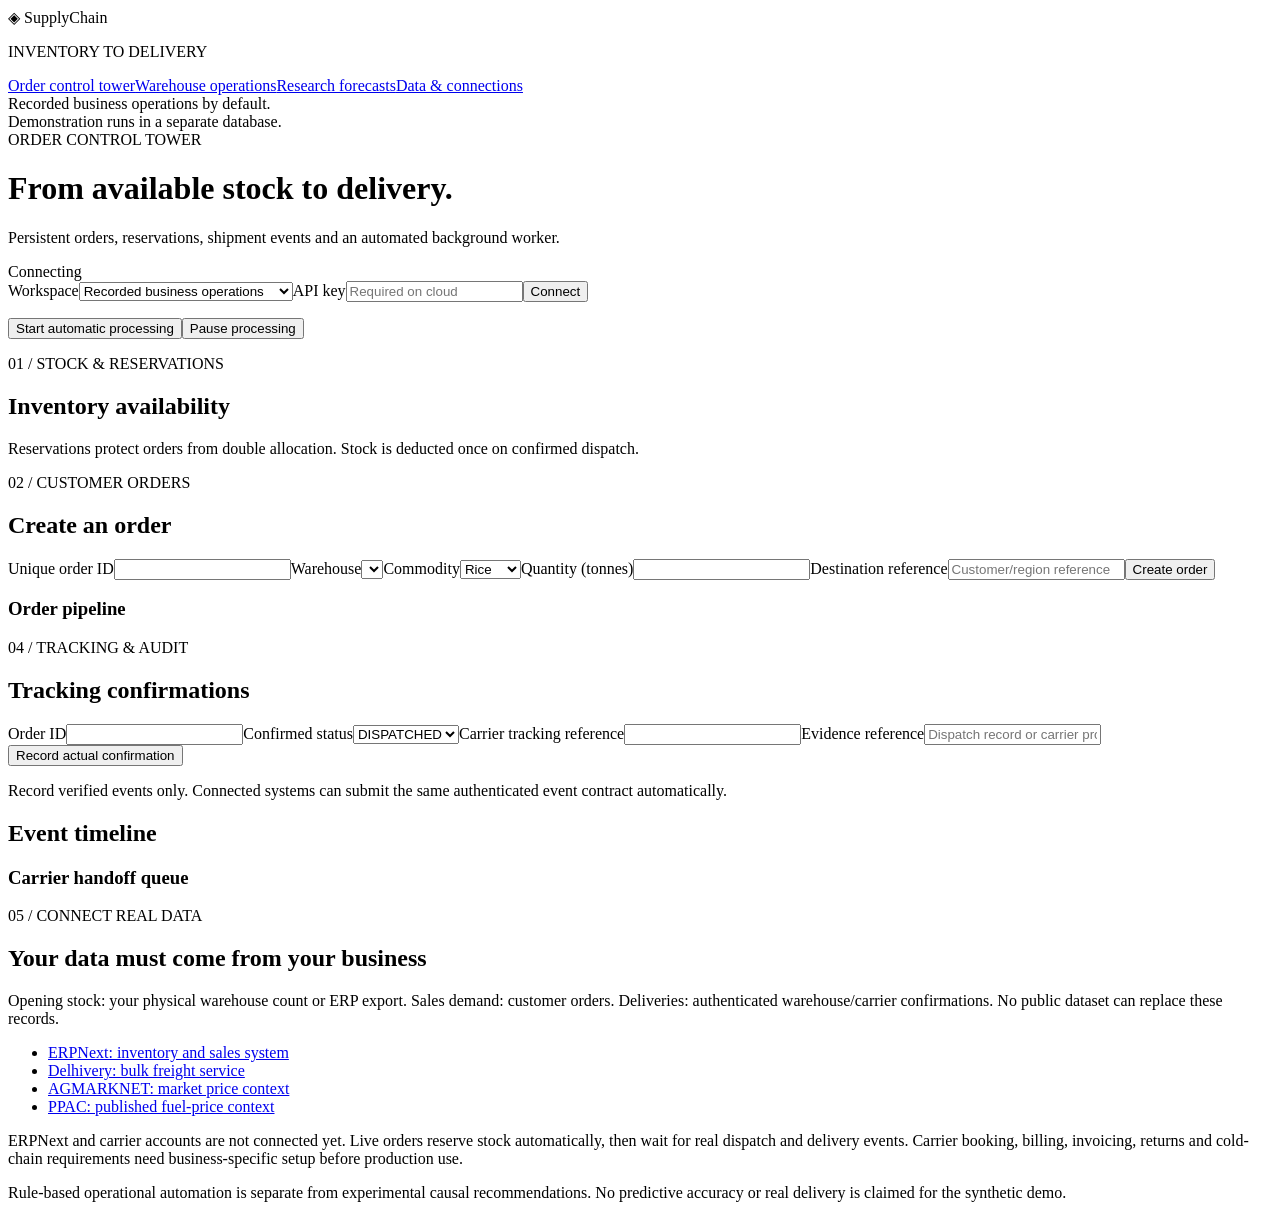
==== web/fulfillment.html @ 3bc900e6 "Add durable inventory-to-delivery workflow and isolated simulation" ====
<!doctype html><html lang="en"><head><meta charset="utf-8"><meta name="viewport" content="width=device-width,initial-scale=1"><title>SupplyChain | Inventory to delivery</title><link rel="stylesheet" href="/static/style.css"><script src="/static/fulfillment.js" defer></script></head><body><aside><div class="brand">◈ SupplyChain</div><p>INVENTORY TO DELIVERY</p><a href="/fulfillment">Order control tower</a><a href="/operations">Warehouse operations</a><a href="/">Research forecasts</a><a href="#connections">Data & connections</a><div class="aside-note">Recorded business operations by default.<br>Demonstration runs in a separate database.</div></aside><main><header><div><span class="eyebrow">ORDER CONTROL TOWER</span><h1>From available stock to delivery.</h1><p>Persistent orders, reservations, shipment events and an automated background worker.</p></div><span id="state-badge" class="badge">Connecting</span></header><div class="controls"><label>Workspace<select id="mode"><option value="live">Recorded business operations</option><option value="demo">Isolated synthetic demonstration</option></select></label><label>API key<input id="key" type="password" autocomplete="off" placeholder="Required on cloud"></label><button id="connect">Connect</button></div><p id="error" role="alert"></p><div id="basis" class="notice"></div><div class="controls"><button id="start">Start automatic processing</button><button id="pause" class="secondary">Pause processing</button><button id="seed" class="secondary" hidden>Initialize synthetic demo</button><button id="advance" class="secondary" hidden>Advance demo one step</button></div><p id="worker-note"></p><div id="metrics" class="cards"></div><section><span class="eyebrow">01 / STOCK & RESERVATIONS</span><h2>Inventory availability</h2><p>Reservations protect orders from double allocation. Stock is deducted once on confirmed dispatch.</p><div id="inventory" class="table-wrap"></div><p id="empty-note"></p></section><section><span class="eyebrow">02 / CUSTOMER ORDERS</span><h2>Create an order</h2><form id="order-form" class="controls"><label>Unique order ID<input name="id" id="order-id" required maxlength="80"></label><label>Warehouse<select name="warehouse_id" id="warehouse" required></select></label><label>Commodity<select name="commodity"><option>Rice</option><option>Wheat</option><option>Onion</option><option>Potato</option></select></label><label>Quantity (tonnes)<input name="tonnes" type="number" min="0.000001" step="any" required></label><label>Destination reference<input name="destination" required maxlength="200" placeholder="Customer/region reference"></label><button type="submit">Create order</button></form><p id="order-note"></p><h3>Order pipeline</h3><div id="orders" class="table-wrap"></div></section><section id="demo-controls" hidden><span class="eyebrow">03 / SYNTHETIC AUTOMATION</span><h2>Test replenishment and disruptions</h2><p>These controls only affect the separate demonstration. They never change recorded warehouse stock.</p><form id="rules" class="controls"><label>Generate synthetic orders<select name="generate_orders"><option value="false">Off</option><option value="true">Every four worker ticks</option></select></label><label>Strike disruption (0–1)<input name="strike_fraction" type="number" min="0" max="1" step="0.1" value="0"></label><label>Fuel price (INR/litre)<input name="fuel_price" type="number" min="0.01" step="any" value="95"></label><label>Reorder point (tonnes)<input name="reorder_point" type="number" min="0" step="any" value="12"></label><label>Target stock (tonnes)<input name="target_stock" type="number" min="0" step="any" value="30"></label><button type="submit">Apply demo rules</button></form></section><section><span class="eyebrow">04 / TRACKING & AUDIT</span><h2>Tracking confirmations</h2><form id="confirmation-form" class="controls"><label>Order ID<input name="order_id" required></label><label>Confirmed status<select name="status"><option>DISPATCHED</option><option>IN_TRANSIT</option><option>DELIVERED</option></select></label><label>Carrier tracking reference<input name="tracking_reference" required maxlength="120"></label><label>Evidence reference<input name="evidence_reference" required maxlength="200" placeholder="Dispatch record or carrier proof"></label><button type="submit">Record actual confirmation</button></form><p id="confirmation-note">Record verified events only. Connected systems can submit the same authenticated event contract automatically.</p><h2>Event timeline</h2><div id="events" class="table-wrap"></div><h3>Carrier handoff queue</h3><div id="jobs" class="table-wrap"></div></section><section id="connections"><span class="eyebrow">05 / CONNECT REAL DATA</span><h2>Your data must come from your business</h2><div id="integration-status" class="notice"></div><p>Opening stock: your physical warehouse count or ERP export. Sales demand: customer orders. Deliveries: authenticated warehouse/carrier confirmations. No public dataset can replace these records.</p><ul><li><a href="https://docs.frappe.io/erpnext/stock-transactions" target="_blank" rel="noopener noreferrer">ERPNext: inventory and sales system</a></li><li><a href="https://www.delhivery.com/services/part-truckload" target="_blank" rel="noopener noreferrer">Delhivery: bulk freight service</a></li><li><a href="https://www.data.gov.in/catalog/current-daily-price-various-commodities-various-markets-mandi" target="_blank" rel="noopener noreferrer">AGMARKNET: market price context</a></li><li><a href="https://ppac.gov.in/" target="_blank" rel="noopener noreferrer">PPAC: published fuel-price context</a></li></ul><p>ERPNext and carrier accounts are not connected yet. Live orders reserve stock automatically, then wait for real dispatch and delivery events. Carrier booking, billing, invoicing, returns and cold-chain requirements need business-specific setup before production use.</p></section><footer>Rule-based operational automation is separate from experimental causal recommendations. No predictive accuracy or real delivery is claimed for the synthetic demo.</footer></main></body></html>
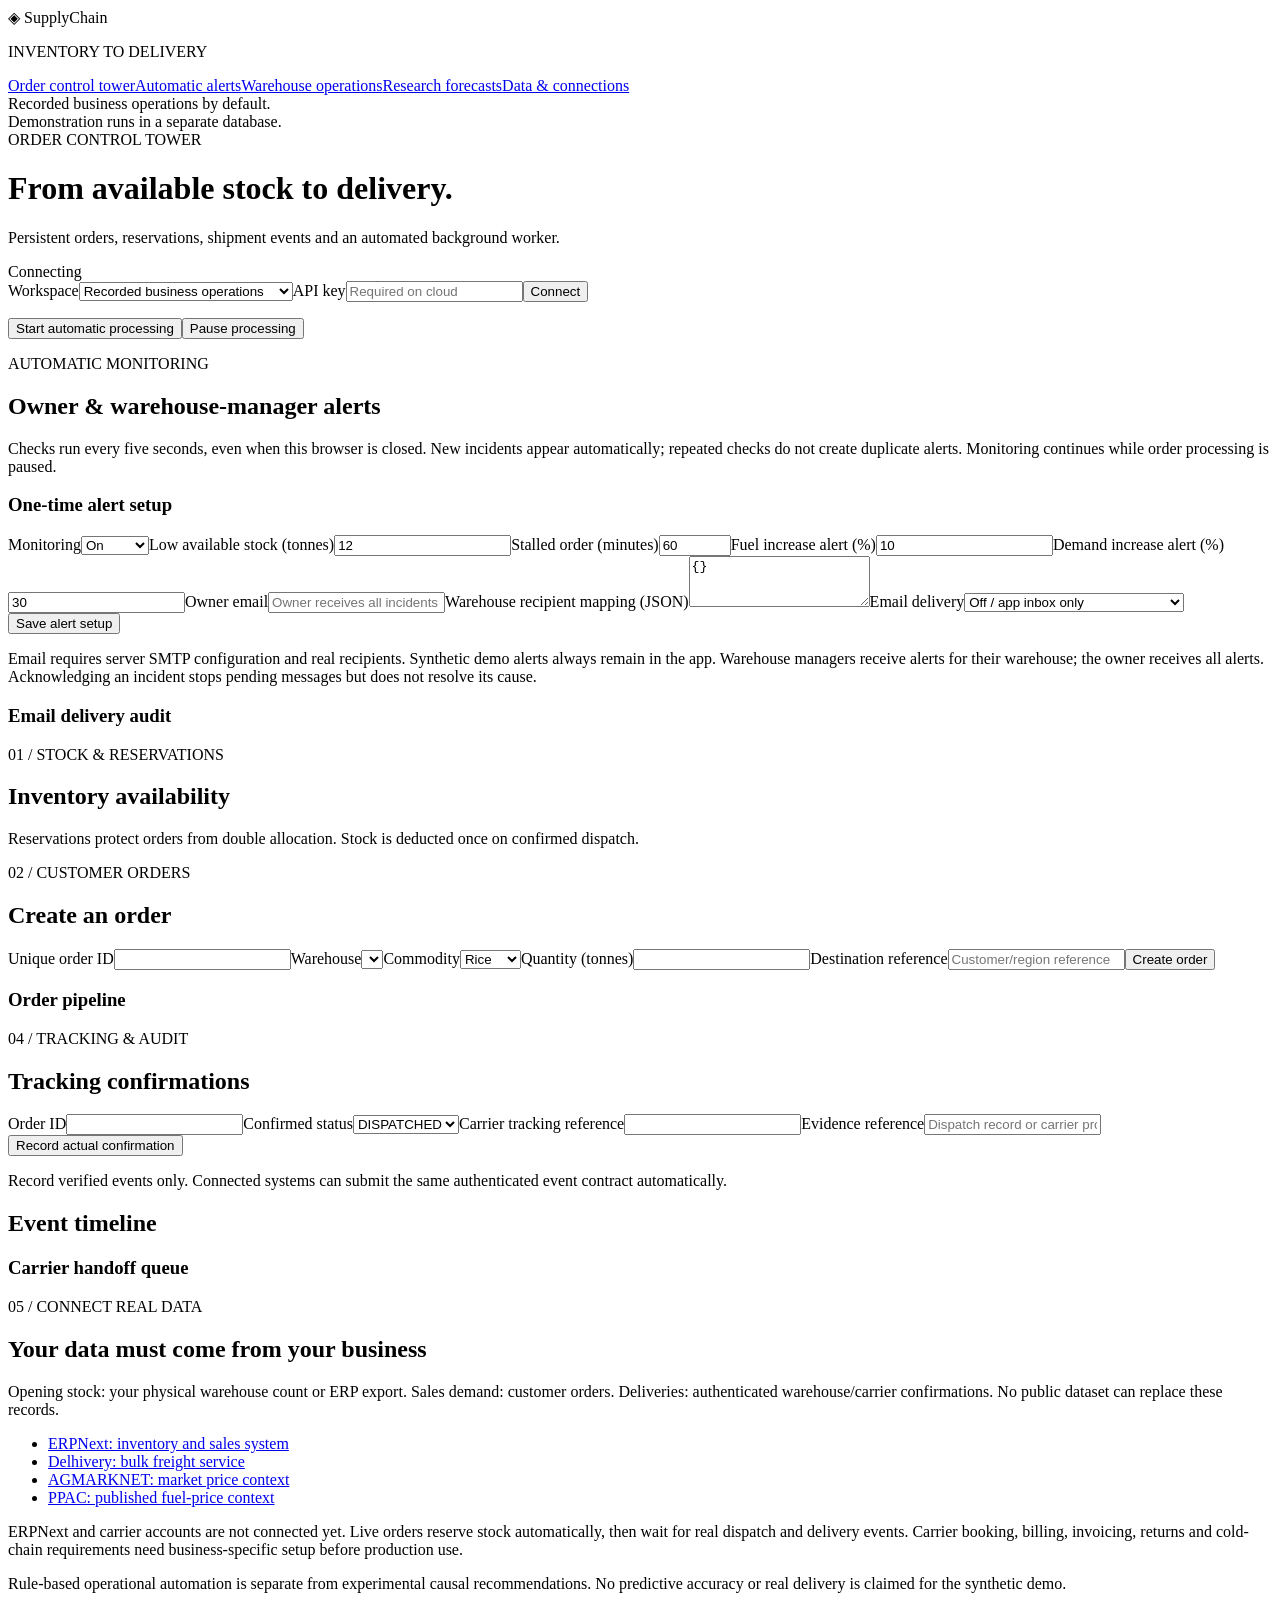
==== commit db8e406b: "Build autonomous warehouse crisis monitor with constrained response plans and alerts" ====
--- a/web/fulfillment.html
+++ b/web/fulfillment.html
@@ -1 +1 @@
-<!doctype html><html lang="en"><head><meta charset="utf-8"><meta name="viewport" content="width=device-width,initial-scale=1"><title>SupplyChain | Inventory to delivery</title><link rel="stylesheet" href="/static/style.css"><script src="/static/fulfillment.js" defer></script></head><body><aside><div class="brand">◈ SupplyChain</div><p>INVENTORY TO DELIVERY</p><a href="/fulfillment">Order control tower</a><a href="/operations">Warehouse operations</a><a href="/">Research forecasts</a><a href="#connections">Data & connections</a><div class="aside-note">Recorded business operations by default.<br>Demonstration runs in a separate database.</div></aside><main><header><div><span class="eyebrow">ORDER CONTROL TOWER</span><h1>From available stock to delivery.</h1><p>Persistent orders, reservations, shipment events and an automated background worker.</p></div><span id="state-badge" class="badge">Connecting</span></header><div class="controls"><label>Workspace<select id="mode"><option value="live">Recorded business operations</option><option value="demo">Isolated synthetic demonstration</option></select></label><label>API key<input id="key" type="password" autocomplete="off" placeholder="Required on cloud"></label><button id="connect">Connect</button></div><p id="error" role="alert"></p><div id="basis" class="notice"></div><div class="controls"><button id="start">Start automatic processing</button><button id="pause" class="secondary">Pause processing</button><button id="seed" class="secondary" hidden>Initialize synthetic demo</button><button id="advance" class="secondary" hidden>Advance demo one step</button></div><p id="worker-note"></p><div id="metrics" class="cards"></div><section><span class="eyebrow">01 / STOCK & RESERVATIONS</span><h2>Inventory availability</h2><p>Reservations protect orders from double allocation. Stock is deducted once on confirmed dispatch.</p><div id="inventory" class="table-wrap"></div><p id="empty-note"></p></section><section><span class="eyebrow">02 / CUSTOMER ORDERS</span><h2>Create an order</h2><form id="order-form" class="controls"><label>Unique order ID<input name="id" id="order-id" required maxlength="80"></label><label>Warehouse<select name="warehouse_id" id="warehouse" required></select></label><label>Commodity<select name="commodity"><option>Rice</option><option>Wheat</option><option>Onion</option><option>Potato</option></select></label><label>Quantity (tonnes)<input name="tonnes" type="number" min="0.000001" step="any" required></label><label>Destination reference<input name="destination" required maxlength="200" placeholder="Customer/region reference"></label><button type="submit">Create order</button></form><p id="order-note"></p><h3>Order pipeline</h3><div id="orders" class="table-wrap"></div></section><section id="demo-controls" hidden><span class="eyebrow">03 / SYNTHETIC AUTOMATION</span><h2>Test replenishment and disruptions</h2><p>These controls only affect the separate demonstration. They never change recorded warehouse stock.</p><form id="rules" class="controls"><label>Generate synthetic orders<select name="generate_orders"><option value="false">Off</option><option value="true">Every four worker ticks</option></select></label><label>Strike disruption (0–1)<input name="strike_fraction" type="number" min="0" max="1" step="0.1" value="0"></label><label>Fuel price (INR/litre)<input name="fuel_price" type="number" min="0.01" step="any" value="95"></label><label>Reorder point (tonnes)<input name="reorder_point" type="number" min="0" step="any" value="12"></label><label>Target stock (tonnes)<input name="target_stock" type="number" min="0" step="any" value="30"></label><button type="submit">Apply demo rules</button></form></section><section><span class="eyebrow">04 / TRACKING & AUDIT</span><h2>Tracking confirmations</h2><form id="confirmation-form" class="controls"><label>Order ID<input name="order_id" required></label><label>Confirmed status<select name="status"><option>DISPATCHED</option><option>IN_TRANSIT</option><option>DELIVERED</option></select></label><label>Carrier tracking reference<input name="tracking_reference" required maxlength="120"></label><label>Evidence reference<input name="evidence_reference" required maxlength="200" placeholder="Dispatch record or carrier proof"></label><button type="submit">Record actual confirmation</button></form><p id="confirmation-note">Record verified events only. Connected systems can submit the same authenticated event contract automatically.</p><h2>Event timeline</h2><div id="events" class="table-wrap"></div><h3>Carrier handoff queue</h3><div id="jobs" class="table-wrap"></div></section><section id="connections"><span class="eyebrow">05 / CONNECT REAL DATA</span><h2>Your data must come from your business</h2><div id="integration-status" class="notice"></div><p>Opening stock: your physical warehouse count or ERP export. Sales demand: customer orders. Deliveries: authenticated warehouse/carrier confirmations. No public dataset can replace these records.</p><ul><li><a href="https://docs.frappe.io/erpnext/stock-transactions" target="_blank" rel="noopener noreferrer">ERPNext: inventory and sales system</a></li><li><a href="https://www.delhivery.com/services/part-truckload" target="_blank" rel="noopener noreferrer">Delhivery: bulk freight service</a></li><li><a href="https://www.data.gov.in/catalog/current-daily-price-various-commodities-various-markets-mandi" target="_blank" rel="noopener noreferrer">AGMARKNET: market price context</a></li><li><a href="https://ppac.gov.in/" target="_blank" rel="noopener noreferrer">PPAC: published fuel-price context</a></li></ul><p>ERPNext and carrier accounts are not connected yet. Live orders reserve stock automatically, then wait for real dispatch and delivery events. Carrier booking, billing, invoicing, returns and cold-chain requirements need business-specific setup before production use.</p></section><footer>Rule-based operational automation is separate from experimental causal recommendations. No predictive accuracy or real delivery is claimed for the synthetic demo.</footer></main></body></html>
+<!doctype html><html lang="en"><head><meta charset="utf-8"><meta name="viewport" content="width=device-width,initial-scale=1"><title>SupplyChain | Inventory to delivery</title><link rel="stylesheet" href="/static/style.css"><script src="/static/fulfillment.js" defer></script></head><body><aside><div class="brand">◈ SupplyChain</div><p>INVENTORY TO DELIVERY</p><a href="/fulfillment">Order control tower</a><a href="#automatic-alerts">Automatic alerts</a><a href="/operations">Warehouse operations</a><a href="/">Research forecasts</a><a href="#connections">Data & connections</a><div class="aside-note">Recorded business operations by default.<br>Demonstration runs in a separate database.</div></aside><main><header><div><span class="eyebrow">ORDER CONTROL TOWER</span><h1>From available stock to delivery.</h1><p>Persistent orders, reservations, shipment events and an automated background worker.</p></div><span id="state-badge" class="badge">Connecting</span></header><div class="controls"><label>Workspace<select id="mode"><option value="live">Recorded business operations</option><option value="demo">Isolated synthetic demonstration</option></select></label><label>API key<input id="key" type="password" autocomplete="off" placeholder="Required on cloud"></label><button id="connect">Connect</button></div><p id="error" role="alert"></p><div id="basis" class="notice"></div><div class="controls"><button id="start">Start automatic processing</button><button id="pause" class="secondary">Pause processing</button><button id="seed" class="secondary" hidden>Initialize synthetic demo</button><button id="advance" class="secondary" hidden>Advance demo one step</button></div><p id="worker-note"></p><div id="metrics" class="cards"></div><section id="automatic-alerts"><span class="eyebrow">AUTOMATIC MONITORING</span><h2>Owner &amp; warehouse-manager alerts</h2><p>Checks run every five seconds, even when this browser is closed. New incidents appear automatically; repeated checks do not create duplicate alerts. Monitoring continues while order processing is paused.</p><p id="alert-status"></p><div id="alert-inbox" class="table-wrap"></div><h3>One-time alert setup</h3><form id="alert-settings" class="controls"><label>Monitoring<select name="enabled"><option value="true">On</option><option value="false">Paused</option></select></label><label>Low available stock (tonnes)<input name="low_stock_tonnes" type="number" min="0" max="1000000" step="any" value="12" required></label><label>Stalled order (minutes)<input name="stalled_minutes" type="number" min="1" max="10080" value="60" required></label><label>Fuel increase alert (%)<input name="fuel_increase_pct" type="number" min="0.01" max="1000" step="any" value="10" required></label><label>Demand increase alert (%)<input name="demand_increase_pct" type="number" min="0.01" max="1000" step="any" value="30" required></label><label>Owner email<input name="owner_email" type="email" maxlength="254" placeholder="Owner receives all incidents"></label><label>Warehouse recipient mapping (JSON)<textarea name="warehouse_emails" rows="3" placeholder='{"WAREHOUSE-ID":"manager@example.com"}'>{}</textarea></label><label>Email delivery<select name="email_enabled"><option value="false">Off / app inbox only</option><option value="true">Enable configured SMTP delivery</option></select></label><button type="submit">Save alert setup</button></form><p>Email requires server SMTP configuration and real recipients. Synthetic demo alerts always remain in the app. Warehouse managers receive alerts for their warehouse; the owner receives all alerts. Acknowledging an incident stops pending messages but does not resolve its cause.</p><h3>Email delivery audit</h3><div id="email-audit" class="table-wrap"></div></section><section><span class="eyebrow">01 / STOCK & RESERVATIONS</span><h2>Inventory availability</h2><p>Reservations protect orders from double allocation. Stock is deducted once on confirmed dispatch.</p><div id="inventory" class="table-wrap"></div><p id="empty-note"></p></section><section><span class="eyebrow">02 / CUSTOMER ORDERS</span><h2>Create an order</h2><form id="order-form" class="controls"><label>Unique order ID<input name="id" id="order-id" required maxlength="80"></label><label>Warehouse<select name="warehouse_id" id="warehouse" required></select></label><label>Commodity<select name="commodity"><option>Rice</option><option>Wheat</option><option>Onion</option><option>Potato</option></select></label><label>Quantity (tonnes)<input name="tonnes" type="number" min="0.000001" step="any" required></label><label>Destination reference<input name="destination" required maxlength="200" placeholder="Customer/region reference"></label><button type="submit">Create order</button></form><p id="order-note"></p><h3>Order pipeline</h3><div id="orders" class="table-wrap"></div></section><section id="demo-controls" hidden><span class="eyebrow">03 / SYNTHETIC AUTOMATION</span><h2>Test replenishment and disruptions</h2><p>These controls only affect the separate demonstration. They never change recorded warehouse stock.</p><form id="rules" class="controls"><label>Generate synthetic orders<select name="generate_orders"><option value="false">Off</option><option value="true">Every four worker ticks</option></select></label><label>Strike disruption (0–1)<input name="strike_fraction" type="number" min="0" max="1" step="0.1" value="0"></label><label>Fuel price (INR/litre)<input name="fuel_price" type="number" min="0.01" step="any" value="95"></label><label>Reorder point (tonnes)<input name="reorder_point" type="number" min="0" step="any" value="12"></label><label>Target stock (tonnes)<input name="target_stock" type="number" min="0" step="any" value="30"></label><button type="submit">Apply demo rules</button></form></section><section><span class="eyebrow">04 / TRACKING & AUDIT</span><h2>Tracking confirmations</h2><form id="confirmation-form" class="controls"><label>Order ID<input name="order_id" required></label><label>Confirmed status<select name="status"><option>DISPATCHED</option><option>IN_TRANSIT</option><option>DELIVERED</option></select></label><label>Carrier tracking reference<input name="tracking_reference" required maxlength="120"></label><label>Evidence reference<input name="evidence_reference" required maxlength="200" placeholder="Dispatch record or carrier proof"></label><button type="submit">Record actual confirmation</button></form><p id="confirmation-note">Record verified events only. Connected systems can submit the same authenticated event contract automatically.</p><h2>Event timeline</h2><div id="events" class="table-wrap"></div><h3>Carrier handoff queue</h3><div id="jobs" class="table-wrap"></div></section><section id="connections"><span class="eyebrow">05 / CONNECT REAL DATA</span><h2>Your data must come from your business</h2><div id="integration-status" class="notice"></div><p>Opening stock: your physical warehouse count or ERP export. Sales demand: customer orders. Deliveries: authenticated warehouse/carrier confirmations. No public dataset can replace these records.</p><ul><li><a href="https://docs.frappe.io/erpnext/stock-transactions" target="_blank" rel="noopener noreferrer">ERPNext: inventory and sales system</a></li><li><a href="https://www.delhivery.com/services/part-truckload" target="_blank" rel="noopener noreferrer">Delhivery: bulk freight service</a></li><li><a href="https://www.data.gov.in/catalog/current-daily-price-various-commodities-various-markets-mandi" target="_blank" rel="noopener noreferrer">AGMARKNET: market price context</a></li><li><a href="https://ppac.gov.in/" target="_blank" rel="noopener noreferrer">PPAC: published fuel-price context</a></li></ul><p>ERPNext and carrier accounts are not connected yet. Live orders reserve stock automatically, then wait for real dispatch and delivery events. Carrier booking, billing, invoicing, returns and cold-chain requirements need business-specific setup before production use.</p></section><footer>Rule-based operational automation is separate from experimental causal recommendations. No predictive accuracy or real delivery is claimed for the synthetic demo.</footer></main></body></html>
